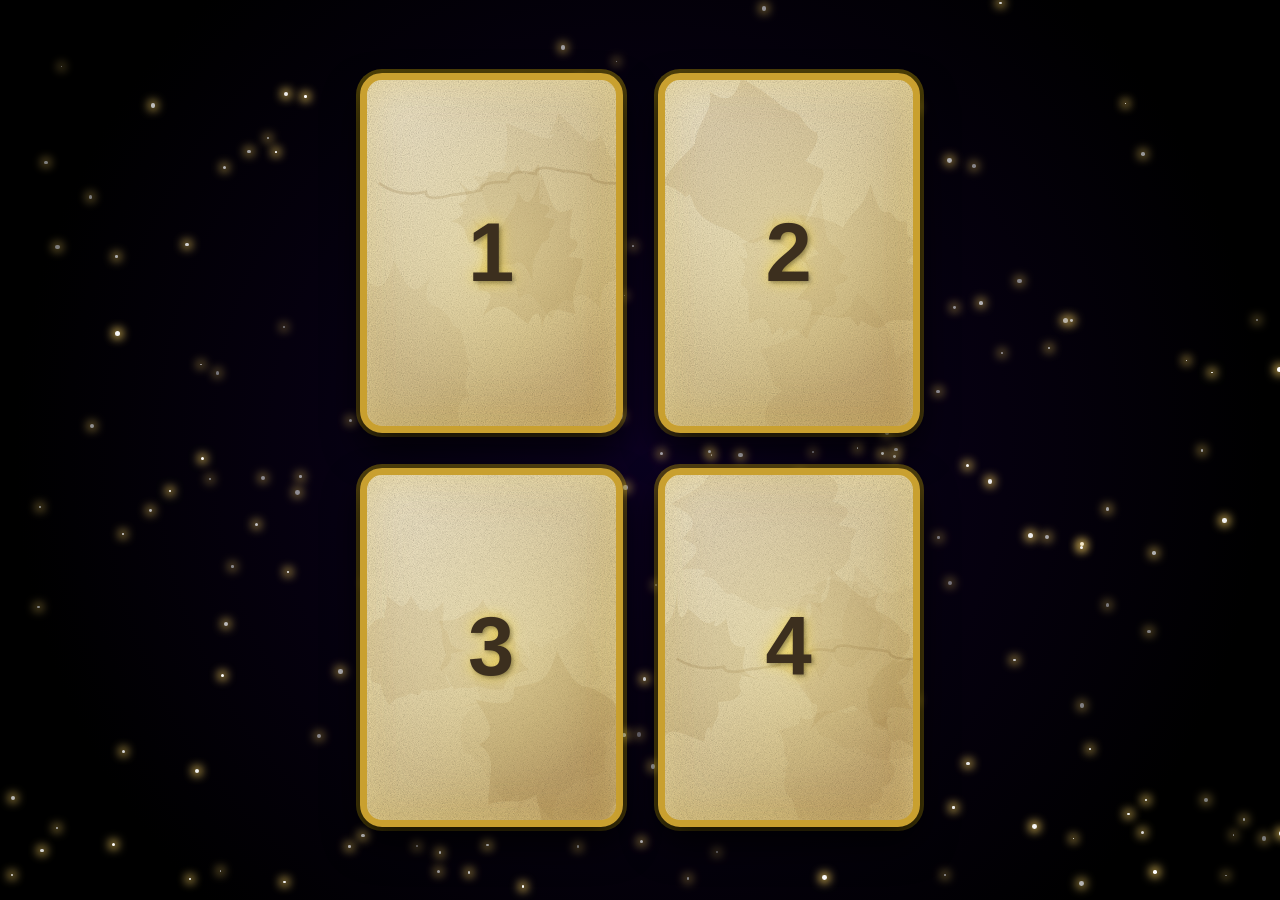
==== more.html @ 7e32c1f9 "Add files via upload" ====
<!DOCTYPE html>
<html lang="en">
<head>
    <meta charset="UTF-8">
    <meta name="viewport" content="width=device-width, initial-scale=1.0">
    <title>More</title>
    <style>
        * { margin: 0; padding: 0; box-sizing: border-box; }

        body {
            min-height: 100dvh;
            background: radial-gradient(circle at center, #0c0022 0%, #000000 80%);
            overflow: hidden;
            font-family: 'Arial', sans-serif;
            display: flex;
            align-items: center;
            justify-content: center;
            perspective: 1400px;
            position: relative;
            padding: 20px;
        }

        .stars-bg {
            position: absolute;
            inset: 0;
            overflow: hidden;
            pointer-events: none;
        }

        .star {
            position: absolute;
            background: #fff;
            border-radius: 50%;
            box-shadow: 0 0 10px 3px rgba(255, 215, 100, 0.9);
            animation: twinkle 3s infinite alternate, drift 45s linear infinite;
        }

        @keyframes twinkle { 0% { opacity: 0.5; } 100% { opacity: 1; } }
        @keyframes drift { 0% { transform: translateY(120vh) rotate(0deg); } 100% { transform: translateY(-100px) rotate(720deg); } }

        .cards-container {
            display: grid;
            grid-template-columns: repeat(2, 1fr);
            gap: 35px;
            max-width: 560px;
            width: 100%;
            z-index: 10;
        }

        .card {
            width: 100%;
            aspect-ratio: 270 / 370;
            background: linear-gradient(135deg, #f8f0d8 0%, #e8d9b0 35%, #d9c38a 70%, #c9a96f 100%);
            border: 7px solid #c9a02f;
            border-radius: 22px;
            display: flex;
            align-items: center;
            justify-content: center;
            font-size: clamp(3.2rem, 8vw, 5.2rem);
            font-weight: 900;
            color: #3c2f1e;
            text-shadow: 2px 2px 4px rgba(0, 0, 0, 0.35),
                         0 0 15px rgba(255, 215, 0, 0.5);
            box-shadow: 
                0 18px 35px rgba(0, 0, 0, 0.75),
                inset 0 0 45px rgba(212, 175, 55, 0.35),
                inset 0 10px 25px rgba(255, 245, 210, 0.5),
                0 0 0 4px rgba(255, 215, 0, 0.3);
            position: relative;
            overflow: hidden;
            cursor: pointer;
            transform-style: preserve-3d;
        }

        .texture {
            position: absolute;
            inset: 0;
            border-radius: 15px;
            background-size: cover;
            mix-blend-mode: multiply;
            opacity: 0.78;           /* Slightly softer overall */
            pointer-events: none;
            z-index: 1;
        }

        .card::before {
            content: '';
            position: absolute;
            inset: 0;
            background: radial-gradient(circle, rgba(255, 230, 120, 0.38) 0%, transparent 68%);
            pointer-events: none;
            mix-blend-mode: screen;
            animation: spectralOverlay 9s ease-in-out infinite;
            z-index: 2;
            border-radius: 15px;
        }

        @keyframes spectralOverlay {
            0%, 100% { opacity: 0.48; transform: scale(1); }
            50% { opacity: 0.72; transform: scale(1.08); }
        }

        .card .number {
            position: relative;
            z-index: 3;
        }

        .card {
            animation: float3D 14s ease-in-out infinite;
        }
        .card:nth-child(2) { animation-delay: -3.5s; }
        .card:nth-child(3) { animation-delay: -7s; }
        .card:nth-child(4) { animation-delay: -10.5s; }

        @keyframes float3D {
            0%, 100% { transform: rotateX(6deg) rotateY(-10deg) translateY(0) scale(1); }
            50% { transform: rotateX(-8deg) rotateY(12deg) translateY(-16px) scale(1.03); }
        }

        .card:hover {
            transform: rotateX(18deg) rotateY(22deg) scale(1.08) !important;
            border-color: #ffe066;
            box-shadow: 0 25px 50px rgba(0, 0, 0, 0.85),
                        0 0 65px rgba(255, 215, 0, 0.75);
        }

        @media (max-width: 480px) {
            .cards-container { gap: 24px; max-width: 100%; }
        }
    </style>
</head>
<body>

    <div class="stars-bg" id="stars-bg"></div>

    <div class="cards-container">
        <div class="card" onclick="goTo(1)">
            <div class="texture"></div>
            <span class="number">1</span>
        </div>
        <div class="card" onclick="goTo(2)">
            <div class="texture"></div>
            <span class="number">2</span>
        </div>
        <div class="card" onclick="goTo(3)">
            <div class="texture"></div>
            <span class="number">3</span>
        </div>
        <div class="card" onclick="goTo(4)">
            <div class="texture"></div>
            <span class="number">4</span>
        </div>
    </div>

    <script>
        function createOrganicBlob(cx, cy, baseRadius, seed) {
            const points = 12 + Math.floor(Math.random() * 7);
            let path = `M ${cx + baseRadius} ${cy}`;
            const angleStep = (Math.PI * 2) / points;

            for (let i = 1; i <= points; i++) {
                const angle = i * angleStep + (Math.random() * 0.35 - 0.18);
                const radiusNoise = baseRadius * (0.72 + Math.random() * 0.68);
                const x = cx + Math.cos(angle) * radiusNoise;
                const y = cy + Math.sin(angle) * radiusNoise * (0.88 + Math.random() * 0.35);

                const cp1x = cx + Math.cos(angle - angleStep * 0.55) * baseRadius * 1.05;
                const cp1y = cy + Math.sin(angle - angleStep * 0.55) * baseRadius * 1.05;
                const cp2x = cx + Math.cos(angle - angleStep * 0.35) * baseRadius * 0.92;
                const cp2y = cy + Math.sin(angle - angleStep * 0.35) * baseRadius * 0.92;

                path += ` C ${cp1x} ${cp1y}, ${cp2x} ${cp2y}, ${x} ${y}`;
            }
            path += ` Z`;
            return path;
        }

        function generateOldParchmentSVG(seed) {
            let svg = `<svg xmlns="http://www.w3.org/2000/svg" width="340" height="440" viewBox="0 0 340 440">`;

            // Base paper grain - softer
            const freq = 0.42 + Math.random() * 0.55;
            const octaves = 4 + Math.floor(Math.random() * 2);
            svg += `<filter id="n${seed}" x="0" y="0" width="100%" height="100%">
                        <feTurbulence type="fractalNoise" baseFrequency="${freq}" numOctaves="${octaves}" stitchTiles="stitch"/>
                        <feColorMatrix type="saturate" values="0"/>
                    </filter>`;
            svg += `<rect width="340" height="440" filter="url(#n${seed})" opacity="0.78"/>`;

            // Fewer, much lighter organic splodges
            const splodgeCount = 4 + Math.floor(Math.random() * 4);   // 4 to 7 only
            for (let i = 0; i < splodgeCount; i++) {
                const cx = 25 + Math.random() * 290;
                const cy = 25 + Math.random() * 390;
                const baseRadius = 38 + Math.random() * 72;
                const opacity = 0.06 + Math.random() * 0.11;   // Much more subtle

                const path = createOrganicBlob(cx, cy, baseRadius, seed + i);
                svg += `<path d="${path}" fill="#8c6a2e" opacity="${opacity}"/>`;
            }

            // Wavy, realistic crease lines (much softer and more natural)
            if (Math.random() > 0.35) {
                const y = 80 + Math.random() * 280;
                const wave = Math.random() * 18 + 8;
                let crease = `M 15 ${y}`;
                for (let x = 40; x < 325; x += 35) {
                    const offset = Math.sin(x / 45) * wave;
                    crease += ` Q ${x} ${y + offset}, ${x + 35} ${y + offset * 0.6}`;
                }
                svg += `<path d="${crease}" fill="none" stroke="#6b4e1f" stroke-width="3.5" opacity="0.22"/>`;
            }

            svg += `</svg>`;
            return `data:image/svg+xml,${encodeURIComponent(svg)}`;
        }

        function applyUniqueTextures() {
            const cards = document.querySelectorAll('.card');
            cards.forEach((card, index) => {
                const textureDiv = card.querySelector('.texture');
                if (textureDiv) {
                    const svgUrl = generateOldParchmentSVG(index);
                    textureDiv.style.backgroundImage = `url('${svgUrl}')`;
                }
            });
        }

        function createBackgroundStars() {
            const container = document.getElementById('stars-bg');
            for (let i = 0; i < 200; i++) {
                const star = document.createElement('div');
                star.classList.add('star');
                const size = Math.random() * 3.8 + 1.3;
                star.style.width = `${size}px`;
                star.style.height = `${size}px`;
                star.style.left = `${Math.random() * 100}vw`;
                star.style.top = `${Math.random() * 100}vh`;
                star.style.animationDelay = `-${Math.random() * 40}s`;
                star.style.animationDuration = `${Math.random() * 30 + 30}s`;
                star.style.opacity = Math.random() * 0.6 + 0.45;
                container.appendChild(star);
            }
        }

        // Initialize
        createBackgroundStars();
        applyUniqueTextures();

        function goTo(n) {
            alert(`Card ${n} clicked!`);
            // window.location.href = `page${n}.html`;
        }
    </script>
</body>
</html>
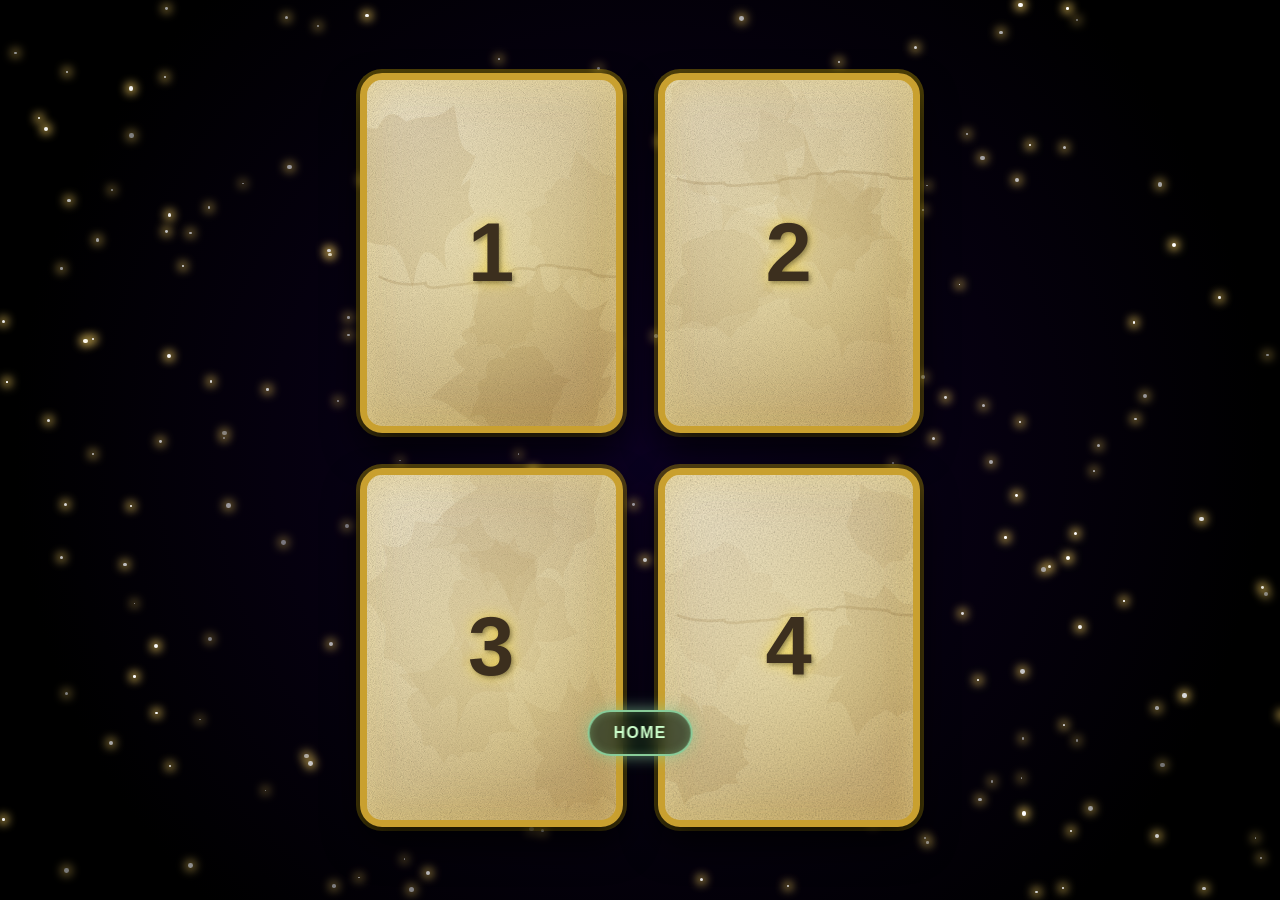
==== commit 4bebb2e5: "Update more.html" ====
--- a/more.html
+++ b/more.html
@@ -78,7 +78,7 @@
             border-radius: 15px;
             background-size: cover;
             mix-blend-mode: multiply;
-            opacity: 0.78;           /* Slightly softer overall */
+            opacity: 0.78;
             pointer-events: none;
             z-index: 1;
         }
@@ -127,6 +127,34 @@
         @media (max-width: 480px) {
             .cards-container { gap: 24px; max-width: 100%; }
         }
+
+        /* HOME BUTTON STYLE */
+        .home-btn {
+            position: fixed;
+            bottom: 16vh;
+            left: 50%;
+            transform: translateX(-50%);
+            padding: 12px 24px;
+            font-size: 1rem;
+            font-weight: bold;
+            text-decoration: none;
+            text-transform: uppercase;
+            letter-spacing: 1.2px;
+            color: #ccffcc;
+            border: 2px solid #88cc99;
+            border-radius: 999px;
+            background: rgba(20, 40, 25, 0.7);
+            box-shadow: 0 0 16px rgba(136, 204, 153, 0.7), inset 0 0 8px rgba(170, 255, 170, 0.25);
+            backdrop-filter: blur(8px);
+            text-align: center;
+            z-index: 15;
+            transition: all 0.3s ease;
+        }
+
+        .home-btn:hover {
+            background: rgba(20, 40, 25, 0.9);
+            box-shadow: 0 0 24px rgba(136, 204, 153, 1), inset 0 0 10px rgba(170, 255, 170, 0.35);
+        }
     </style>
 </head>
 <body>
@@ -151,6 +179,9 @@
             <span class="number">4</span>
         </div>
     </div>
+
+    <!-- HOME BUTTON -->
+    <a href="index.html" class="home-btn">Home</a>
 
     <script>
         function createOrganicBlob(cx, cy, baseRadius, seed) {
@@ -177,8 +208,6 @@
 
         function generateOldParchmentSVG(seed) {
             let svg = `<svg xmlns="http://www.w3.org/2000/svg" width="340" height="440" viewBox="0 0 340 440">`;
-
-            // Base paper grain - softer
             const freq = 0.42 + Math.random() * 0.55;
             const octaves = 4 + Math.floor(Math.random() * 2);
             svg += `<filter id="n${seed}" x="0" y="0" width="100%" height="100%">
@@ -186,20 +215,15 @@
                         <feColorMatrix type="saturate" values="0"/>
                     </filter>`;
             svg += `<rect width="340" height="440" filter="url(#n${seed})" opacity="0.78"/>`;
-
-            // Fewer, much lighter organic splodges
-            const splodgeCount = 4 + Math.floor(Math.random() * 4);   // 4 to 7 only
+            const splodgeCount = 4 + Math.floor(Math.random() * 4);
             for (let i = 0; i < splodgeCount; i++) {
                 const cx = 25 + Math.random() * 290;
                 const cy = 25 + Math.random() * 390;
                 const baseRadius = 38 + Math.random() * 72;
-                const opacity = 0.06 + Math.random() * 0.11;   // Much more subtle
-
+                const opacity = 0.06 + Math.random() * 0.11;
                 const path = createOrganicBlob(cx, cy, baseRadius, seed + i);
                 svg += `<path d="${path}" fill="#8c6a2e" opacity="${opacity}"/>`;
             }
-
-            // Wavy, realistic crease lines (much softer and more natural)
             if (Math.random() > 0.35) {
                 const y = 80 + Math.random() * 280;
                 const wave = Math.random() * 18 + 8;
@@ -210,7 +234,6 @@
                 }
                 svg += `<path d="${crease}" fill="none" stroke="#6b4e1f" stroke-width="3.5" opacity="0.22"/>`;
             }
-
             svg += `</svg>`;
             return `data:image/svg+xml,${encodeURIComponent(svg)}`;
         }
@@ -243,7 +266,6 @@
             }
         }
 
-        // Initialize
         createBackgroundStars();
         applyUniqueTextures();
 
@@ -253,4 +275,4 @@
         }
     </script>
 </body>
-</html>+</html>
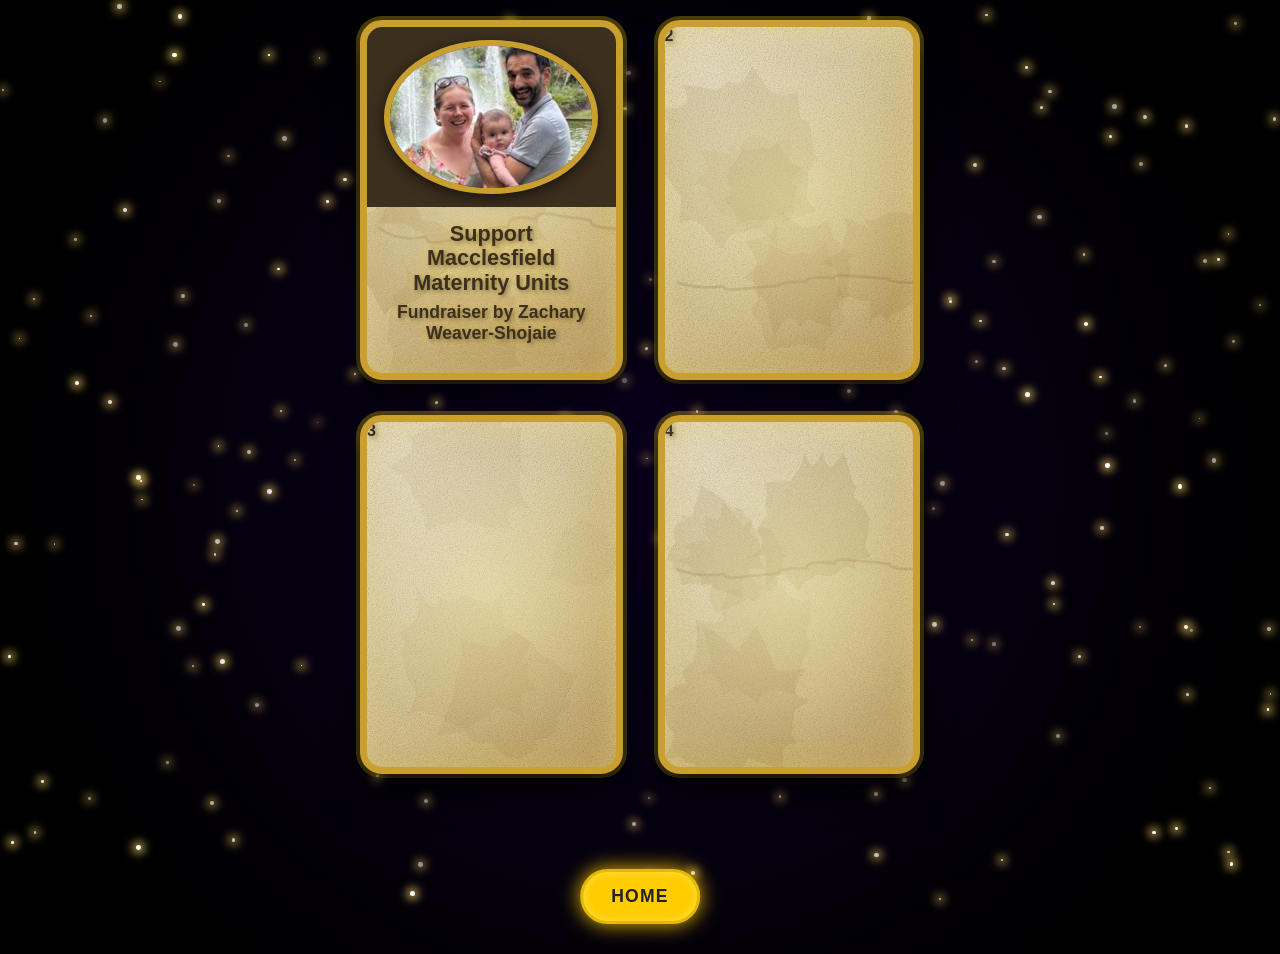
==== commit bed0068e: "Update more.html" ====
--- a/more.html
+++ b/more.html
@@ -6,7 +6,6 @@
     <title>More</title>
     <style>
         * { margin: 0; padding: 0; box-sizing: border-box; }
-
         body {
             min-height: 100dvh;
             background: radial-gradient(circle at center, #0c0022 0%, #000000 80%);
@@ -19,14 +18,12 @@
             position: relative;
             padding: 20px;
         }
-
         .stars-bg {
             position: absolute;
             inset: 0;
             overflow: hidden;
             pointer-events: none;
         }
-
         .star {
             position: absolute;
             background: #fff;
@@ -34,7 +31,6 @@
             box-shadow: 0 0 10px 3px rgba(255, 215, 100, 0.9);
             animation: twinkle 3s infinite alternate, drift 45s linear infinite;
         }
-
         @keyframes twinkle { 0% { opacity: 0.5; } 100% { opacity: 1; } }
         @keyframes drift { 0% { transform: translateY(120vh) rotate(0deg); } 100% { transform: translateY(-100px) rotate(720deg); } }
 
@@ -45,6 +41,7 @@
             max-width: 560px;
             width: 100%;
             z-index: 10;
+            padding-bottom: 160px; /* extra safe space for home button */
         }
 
         .card {
@@ -54,21 +51,18 @@
             border: 7px solid #c9a02f;
             border-radius: 22px;
             display: flex;
-            align-items: center;
-            justify-content: center;
-            font-size: clamp(3.2rem, 8vw, 5.2rem);
+            flex-direction: column;
             font-weight: 900;
             color: #3c2f1e;
             text-shadow: 2px 2px 4px rgba(0, 0, 0, 0.35),
                          0 0 15px rgba(255, 215, 0, 0.5);
-            box-shadow: 
+            box-shadow:
                 0 18px 35px rgba(0, 0, 0, 0.75),
                 inset 0 0 45px rgba(212, 175, 55, 0.35),
                 inset 0 10px 25px rgba(255, 245, 210, 0.5),
                 0 0 0 4px rgba(255, 215, 0, 0.3);
             position: relative;
             overflow: hidden;
-            cursor: pointer;
             transform-style: preserve-3d;
         }
 
@@ -94,29 +88,21 @@
             z-index: 2;
             border-radius: 15px;
         }
-
         @keyframes spectralOverlay {
             0%, 100% { opacity: 0.48; transform: scale(1); }
             50% { opacity: 0.72; transform: scale(1.08); }
         }
 
-        .card .number {
-            position: relative;
-            z-index: 3;
-        }
-
         .card {
             animation: float3D 14s ease-in-out infinite;
         }
         .card:nth-child(2) { animation-delay: -3.5s; }
         .card:nth-child(3) { animation-delay: -7s; }
         .card:nth-child(4) { animation-delay: -10.5s; }
-
         @keyframes float3D {
             0%, 100% { transform: rotateX(6deg) rotateY(-10deg) translateY(0) scale(1); }
             50% { transform: rotateX(-8deg) rotateY(12deg) translateY(-16px) scale(1.03); }
         }
-
         .card:hover {
             transform: rotateX(18deg) rotateY(22deg) scale(1.08) !important;
             border-color: #ffe066;
@@ -124,88 +110,158 @@
                         0 0 65px rgba(255, 215, 0, 0.75);
         }
 
+        /* ==================== ZACH'S CARD ==================== */
+        .zach-card {
+            cursor: pointer;
+        }
+        .zach-card .photo-container {
+            width: 100%;
+            height: 52%;
+            display: flex;
+            align-items: center;
+            justify-content: center;
+            background: #3c2f1e;
+            position: relative;
+            z-index: 3;
+        }
+        .zach-card img {
+            width: 86%;
+            height: 86%;
+            object-fit: cover;
+            border-radius: 50%;
+            border: 6px solid #c9a02f;
+            box-shadow: 0 4px 15px rgba(0,0,0,0.6);
+        }
+        .zach-card .content {
+            flex: 1;
+            padding: 14px 18px 20px;
+            text-align: center;
+            display: flex;
+            flex-direction: column;
+            justify-content: center;
+            z-index: 4;
+            position: relative;
+        }
+        .zach-card .content h3 {
+            font-size: clamp(1.05rem, 4.2vw, 1.35rem);
+            line-height: 1.15;
+            margin-bottom: 6px;
+        }
+        .zach-card .content .name {
+            font-size: clamp(0.92rem, 3.6vw, 1.1rem);
+            font-weight: 700;
+            margin-bottom: 8px;
+        }
+
+        /* Mobile fixes for text not getting cut off */
         @media (max-width: 480px) {
-            .cards-container { gap: 24px; max-width: 100%; }
-        }
-
-        /* HOME BUTTON STYLE */
+            .cards-container {
+                padding-bottom: 180px;
+                gap: 28px;
+            }
+            .zach-card .photo-container {
+                height: 48%; /* give a bit more room for text on small screens */
+            }
+            .zach-card .content {
+                padding: 12px 16px 18px;
+            }
+            .zach-card .content h3 {
+                font-size: 1.1rem;
+            }
+            .zach-card .content .name {
+                font-size: 0.98rem;
+            }
+            .zach-card .content p, .zach-card .content div {
+                word-break: break-word;
+                line-height: 1.3;
+            }
+        }
+
+        /* HOME BUTTON - safe on all devices */
         .home-btn {
             position: fixed;
-            bottom: 16vh;
+            bottom: 30px;
             left: 50%;
             transform: translateX(-50%);
-            padding: 12px 24px;
-            font-size: 1rem;
+            padding: 14px 28px;
+            font-size: 1.1rem;
             font-weight: bold;
             text-decoration: none;
             text-transform: uppercase;
             letter-spacing: 1.2px;
-            color: #ccffcc;
-            border: 2px solid #88cc99;
+            color: #222;
+            border: 3px solid #e6b800;
             border-radius: 999px;
-            background: rgba(20, 40, 25, 0.7);
-            box-shadow: 0 0 16px rgba(136, 204, 153, 0.7), inset 0 0 8px rgba(170, 255, 170, 0.25);
-            backdrop-filter: blur(8px);
-            text-align: center;
-            z-index: 15;
+            background: #FFCC00;
+            box-shadow: 0 0 20px rgba(255, 204, 0, 0.95), inset 0 0 10px rgba(255, 235, 120, 0.7);
+            z-index: 30;
             transition: all 0.3s ease;
         }
-
         .home-btn:hover {
-            background: rgba(20, 40, 25, 0.9);
-            box-shadow: 0 0 24px rgba(136, 204, 153, 1), inset 0 0 10px rgba(170, 255, 170, 0.35);
+            background: #FFDD33;
+            box-shadow: 0 0 28px rgba(255, 204, 0, 1);
         }
     </style>
 </head>
 <body>
-
     <div class="stars-bg" id="stars-bg"></div>
-
     <div class="cards-container">
-        <div class="card" onclick="goTo(1)">
+
+        <!-- ==================== CARD 1 - ZACH FUNDRAISER ==================== -->
+        <div class="card zach-card" onclick="window.open('https://www.justgiving.com/page/macclesfieldmaternity?utm_medium=FR&utm_source=WA&fbclid=IwY2xjawRFst1leHRuA2FlbQIxMABicmlkETFXT2JjUDN4TGxTSW9WWTVUc3J0YwZhcHBfaWQQMjIyMDM5MTc4ODIwMDg5MgABHiLz16gV4hgQTteMH0Q-OPbAEjZo-26GGUayEJ8hyjd-26UiktSOCvjVCaFk_aem_ZhPeaY4ATHi8WkFTAcT3TQ', '_blank')">
             <div class="texture"></div>
-            <span class="number">1</span>
+            
+            <div class="photo-container">
+                <img src="ZACHFAM.jpg" alt="Zach Weaver family">
+            </div>
+            
+            <div class="content">
+                <h3>Support Macclesfield Maternity Units</h3>
+                <div class="name">Fundraiser by Zachary Weaver-Shojaie</div>
+            </div>
         </div>
-        <div class="card" onclick="goTo(2)">
+
+        <!-- Other cards unchanged -->
+        <div class="card">
             <div class="texture"></div>
             <span class="number">2</span>
         </div>
-        <div class="card" onclick="goTo(3)">
+
+        <div class="card">
             <div class="texture"></div>
             <span class="number">3</span>
         </div>
-        <div class="card" onclick="goTo(4)">
+
+        <div class="card">
             <div class="texture"></div>
             <span class="number">4</span>
         </div>
+
     </div>
 
     <!-- HOME BUTTON -->
     <a href="index.html" class="home-btn">Home</a>
 
     <script>
+        // (Your existing star + texture script - unchanged)
         function createOrganicBlob(cx, cy, baseRadius, seed) {
             const points = 12 + Math.floor(Math.random() * 7);
             let path = `M ${cx + baseRadius} ${cy}`;
             const angleStep = (Math.PI * 2) / points;
-
             for (let i = 1; i <= points; i++) {
                 const angle = i * angleStep + (Math.random() * 0.35 - 0.18);
                 const radiusNoise = baseRadius * (0.72 + Math.random() * 0.68);
                 const x = cx + Math.cos(angle) * radiusNoise;
                 const y = cy + Math.sin(angle) * radiusNoise * (0.88 + Math.random() * 0.35);
-
                 const cp1x = cx + Math.cos(angle - angleStep * 0.55) * baseRadius * 1.05;
                 const cp1y = cy + Math.sin(angle - angleStep * 0.55) * baseRadius * 1.05;
                 const cp2x = cx + Math.cos(angle - angleStep * 0.35) * baseRadius * 0.92;
                 const cp2y = cy + Math.sin(angle - angleStep * 0.35) * baseRadius * 0.92;
-
                 path += ` C ${cp1x} ${cp1y}, ${cp2x} ${cp2y}, ${x} ${y}`;
             }
             path += ` Z`;
             return path;
         }
-
         function generateOldParchmentSVG(seed) {
             let svg = `<svg xmlns="http://www.w3.org/2000/svg" width="340" height="440" viewBox="0 0 340 440">`;
             const freq = 0.42 + Math.random() * 0.55;
@@ -237,7 +293,6 @@
             svg += `</svg>`;
             return `data:image/svg+xml,${encodeURIComponent(svg)}`;
         }
-
         function applyUniqueTextures() {
             const cards = document.querySelectorAll('.card');
             cards.forEach((card, index) => {
@@ -248,7 +303,6 @@
                 }
             });
         }
-
         function createBackgroundStars() {
             const container = document.getElementById('stars-bg');
             for (let i = 0; i < 200; i++) {
@@ -265,14 +319,8 @@
                 container.appendChild(star);
             }
         }
-
         createBackgroundStars();
         applyUniqueTextures();
-
-        function goTo(n) {
-            alert(`Card ${n} clicked!`);
-            // window.location.href = `page${n}.html`;
-        }
     </script>
 </body>
 </html>
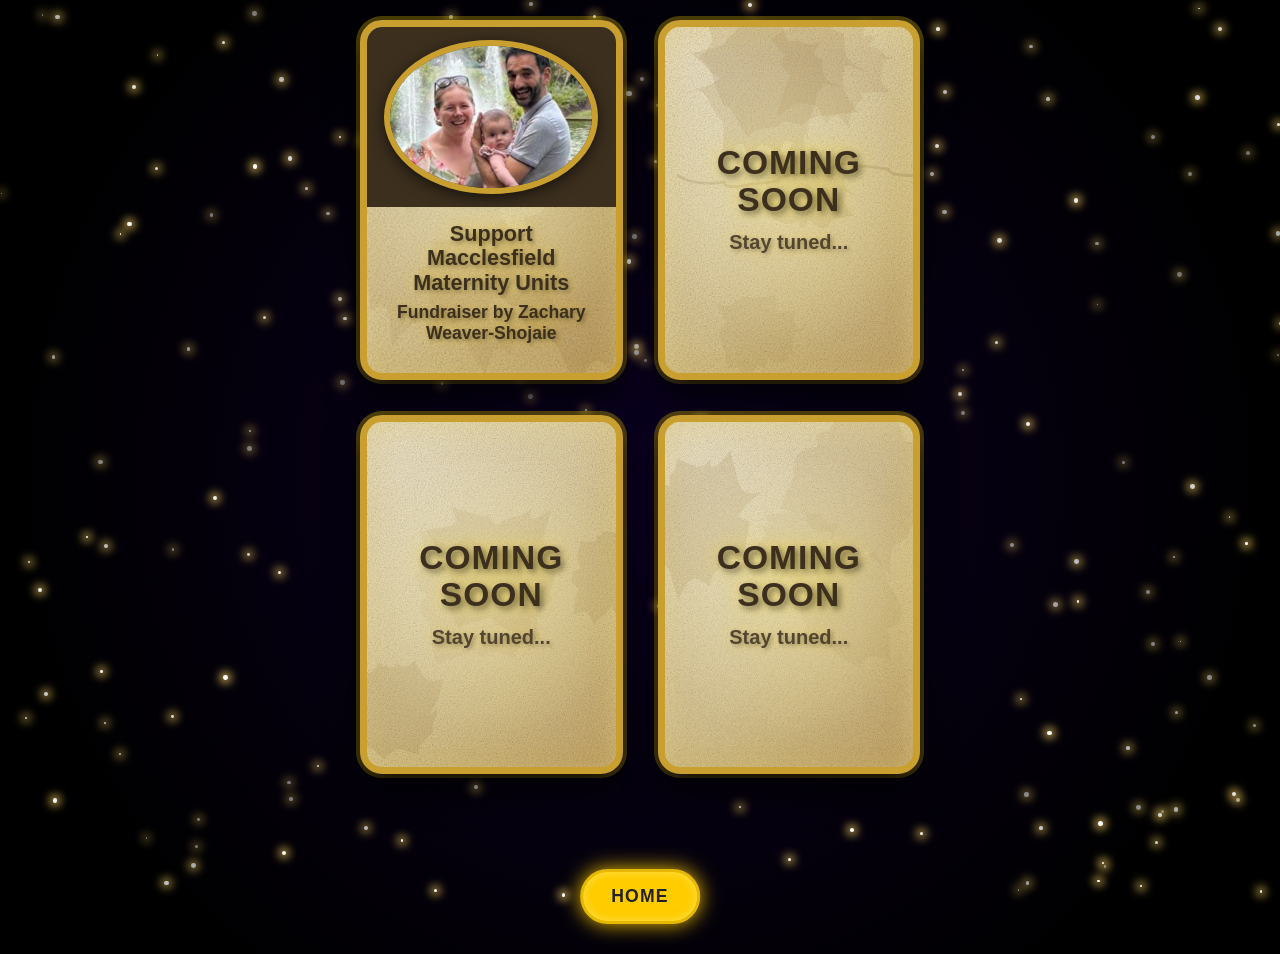
==== commit 2baea3e4: "Update more.html" ====
--- a/more.html
+++ b/more.html
@@ -41,9 +41,8 @@
             max-width: 560px;
             width: 100%;
             z-index: 10;
-            padding-bottom: 160px; /* extra safe space for home button */
-        }
-
+            padding-bottom: 160px;
+        }
         .card {
             width: 100%;
             aspect-ratio: 270 / 370;
@@ -64,8 +63,8 @@
             position: relative;
             overflow: hidden;
             transform-style: preserve-3d;
-        }
-
+            transition: all 0.4s ease;
+        }
         .texture {
             position: absolute;
             inset: 0;
@@ -76,7 +75,6 @@
             pointer-events: none;
             z-index: 1;
         }
-
         .card::before {
             content: '';
             position: absolute;
@@ -92,7 +90,6 @@
             0%, 100% { opacity: 0.48; transform: scale(1); }
             50% { opacity: 0.72; transform: scale(1.08); }
         }
-
         .card {
             animation: float3D 14s ease-in-out infinite;
         }
@@ -153,31 +150,48 @@
             margin-bottom: 8px;
         }
 
-        /* Mobile fixes for text not getting cut off */
+        /* ==================== COMING SOON CARDS ==================== */
+        .coming-soon {
+            flex: 1;
+            display: flex;
+            align-items: center;
+            justify-content: center;
+            text-align: center;
+            padding: 20px;
+            z-index: 4;
+            position: relative;
+        }
+        .coming-soon-text {
+            font-size: clamp(1.4rem, 5.5vw, 2.1rem);
+            font-weight: 900;
+            color: #3c2f1e;
+            text-shadow: 3px 3px 6px rgba(0, 0, 0, 0.5),
+                         0 0 20px rgba(255, 215, 0, 0.6);
+            line-height: 1.1;
+            letter-spacing: 1px;
+        }
+        .coming-soon-sub {
+            font-size: clamp(0.95rem, 3.8vw, 1.25rem);
+            margin-top: 12px;
+            opacity: 0.85;
+            font-weight: 700;
+        }
+
+        /* Mobile fixes */
         @media (max-width: 480px) {
             .cards-container {
                 padding-bottom: 180px;
                 gap: 28px;
             }
             .zach-card .photo-container {
-                height: 48%; /* give a bit more room for text on small screens */
+                height: 48%;
             }
             .zach-card .content {
                 padding: 12px 16px 18px;
             }
-            .zach-card .content h3 {
-                font-size: 1.1rem;
-            }
-            .zach-card .content .name {
-                font-size: 0.98rem;
-            }
-            .zach-card .content p, .zach-card .content div {
-                word-break: break-word;
-                line-height: 1.3;
-            }
-        }
-
-        /* HOME BUTTON - safe on all devices */
+        }
+
+        /* HOME BUTTON */
         .home-btn {
             position: fixed;
             bottom: 30px;
@@ -205,45 +219,60 @@
 </head>
 <body>
     <div class="stars-bg" id="stars-bg"></div>
+    
     <div class="cards-container">
-
         <!-- ==================== CARD 1 - ZACH FUNDRAISER ==================== -->
         <div class="card zach-card" onclick="window.open('https://www.justgiving.com/page/macclesfieldmaternity?utm_medium=FR&utm_source=WA&fbclid=IwY2xjawRFst1leHRuA2FlbQIxMABicmlkETFXT2JjUDN4TGxTSW9WWTVUc3J0YwZhcHBfaWQQMjIyMDM5MTc4ODIwMDg5MgABHiLz16gV4hgQTteMH0Q-OPbAEjZo-26GGUayEJ8hyjd-26UiktSOCvjVCaFk_aem_ZhPeaY4ATHi8WkFTAcT3TQ', '_blank')">
             <div class="texture"></div>
-            
+           
             <div class="photo-container">
                 <img src="ZACHFAM.jpg" alt="Zach Weaver family">
             </div>
-            
+           
             <div class="content">
                 <h3>Support Macclesfield Maternity Units</h3>
                 <div class="name">Fundraiser by Zachary Weaver-Shojaie</div>
             </div>
         </div>
 
-        <!-- Other cards unchanged -->
+        <!-- ==================== CARD 2 - COMING SOON ==================== -->
         <div class="card">
             <div class="texture"></div>
-            <span class="number">2</span>
+            <div class="coming-soon">
+                <div>
+                    <div class="coming-soon-text">COMING<br>SOON</div>
+                    <div class="coming-soon-sub">Stay tuned...</div>
+                </div>
+            </div>
         </div>
 
+        <!-- ==================== CARD 3 - COMING SOON ==================== -->
         <div class="card">
             <div class="texture"></div>
-            <span class="number">3</span>
+            <div class="coming-soon">
+                <div>
+                    <div class="coming-soon-text">COMING<br>SOON</div>
+                    <div class="coming-soon-sub">Stay tuned...</div>
+                </div>
+            </div>
         </div>
 
+        <!-- ==================== CARD 4 - COMING SOON ==================== -->
         <div class="card">
             <div class="texture"></div>
-            <span class="number">4</span>
+            <div class="coming-soon">
+                <div>
+                    <div class="coming-soon-text">COMING<br>SOON</div>
+                    <div class="coming-soon-sub">Stay tuned...</div>
+                </div>
+            </div>
         </div>
-
     </div>
 
     <!-- HOME BUTTON -->
     <a href="index.html" class="home-btn">Home</a>
 
     <script>
-        // (Your existing star + texture script - unchanged)
         function createOrganicBlob(cx, cy, baseRadius, seed) {
             const points = 12 + Math.floor(Math.random() * 7);
             let path = `M ${cx + baseRadius} ${cy}`;
@@ -262,6 +291,7 @@
             path += ` Z`;
             return path;
         }
+
         function generateOldParchmentSVG(seed) {
             let svg = `<svg xmlns="http://www.w3.org/2000/svg" width="340" height="440" viewBox="0 0 340 440">`;
             const freq = 0.42 + Math.random() * 0.55;
@@ -293,6 +323,7 @@
             svg += `</svg>`;
             return `data:image/svg+xml,${encodeURIComponent(svg)}`;
         }
+
         function applyUniqueTextures() {
             const cards = document.querySelectorAll('.card');
             cards.forEach((card, index) => {
@@ -303,6 +334,7 @@
                 }
             });
         }
+
         function createBackgroundStars() {
             const container = document.getElementById('stars-bg');
             for (let i = 0; i < 200; i++) {
@@ -319,6 +351,8 @@
                 container.appendChild(star);
             }
         }
+
+        // Initialize
         createBackgroundStars();
         applyUniqueTextures();
     </script>
